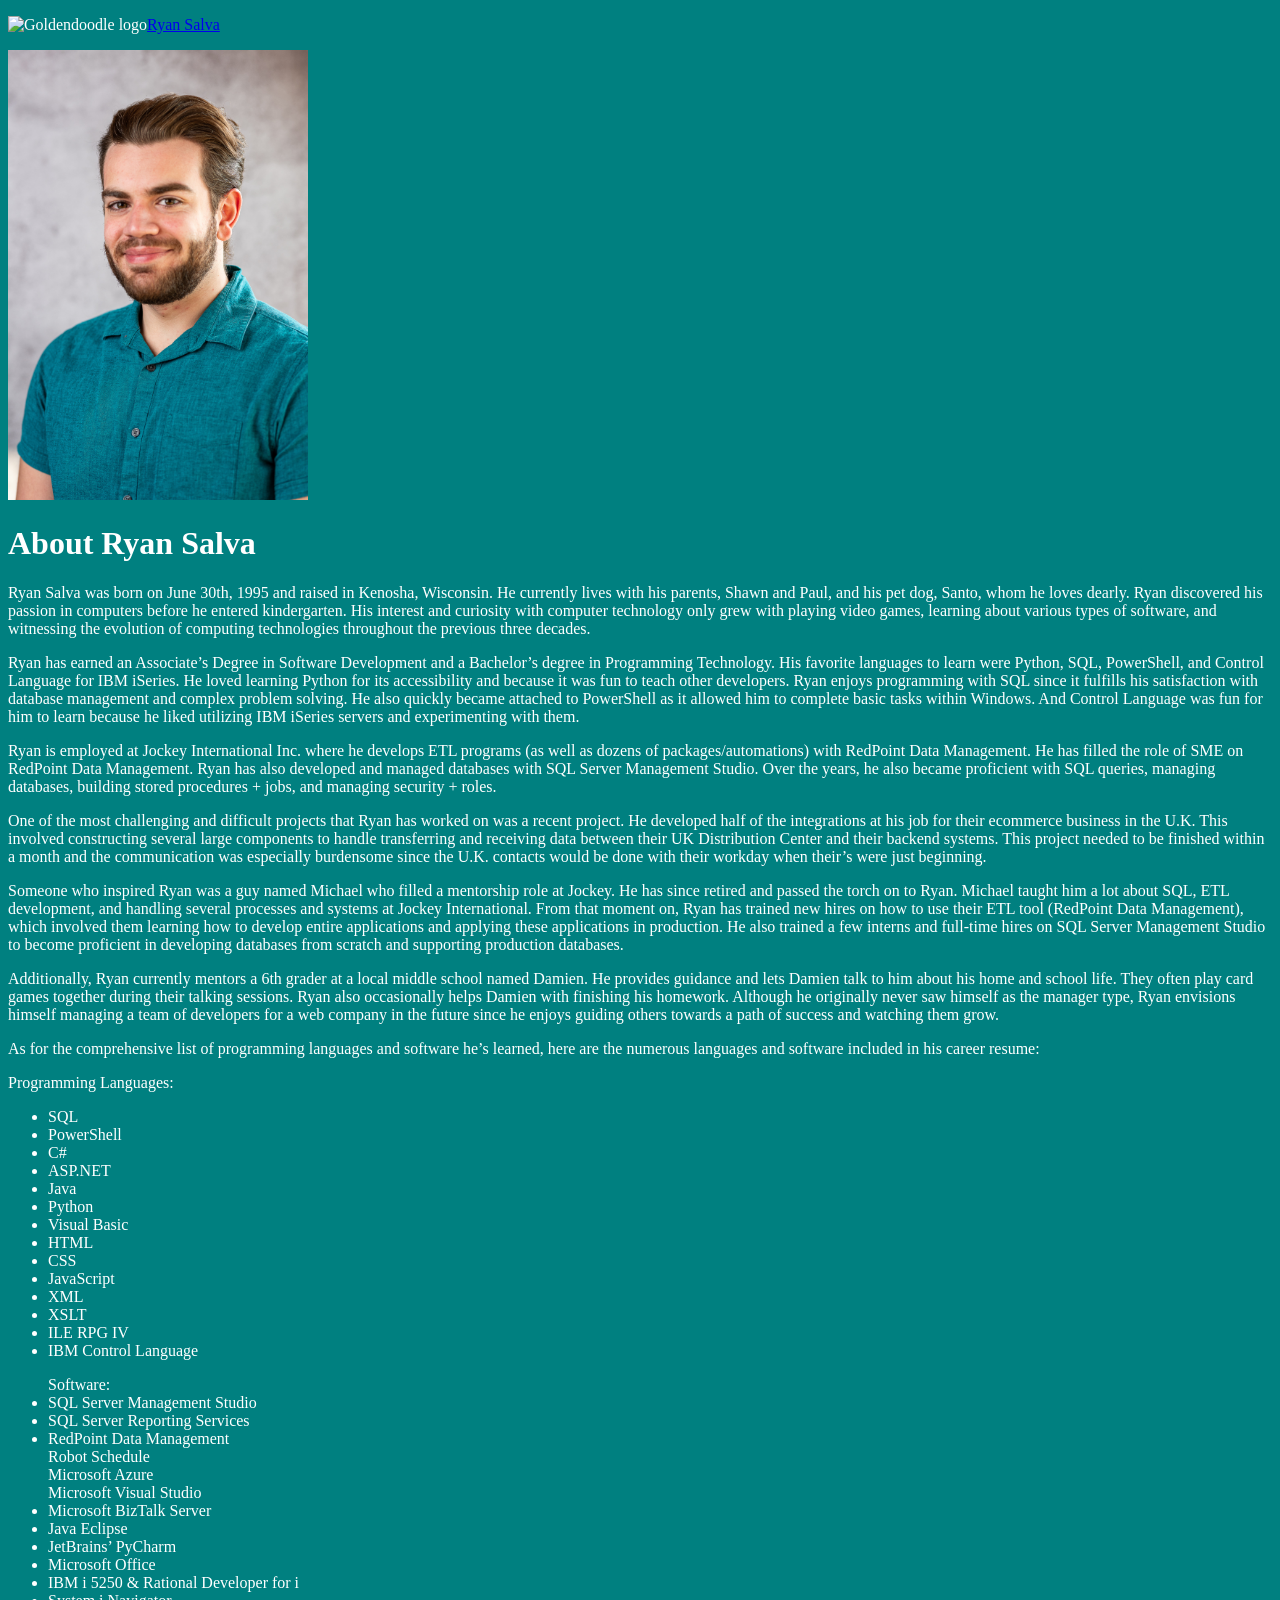
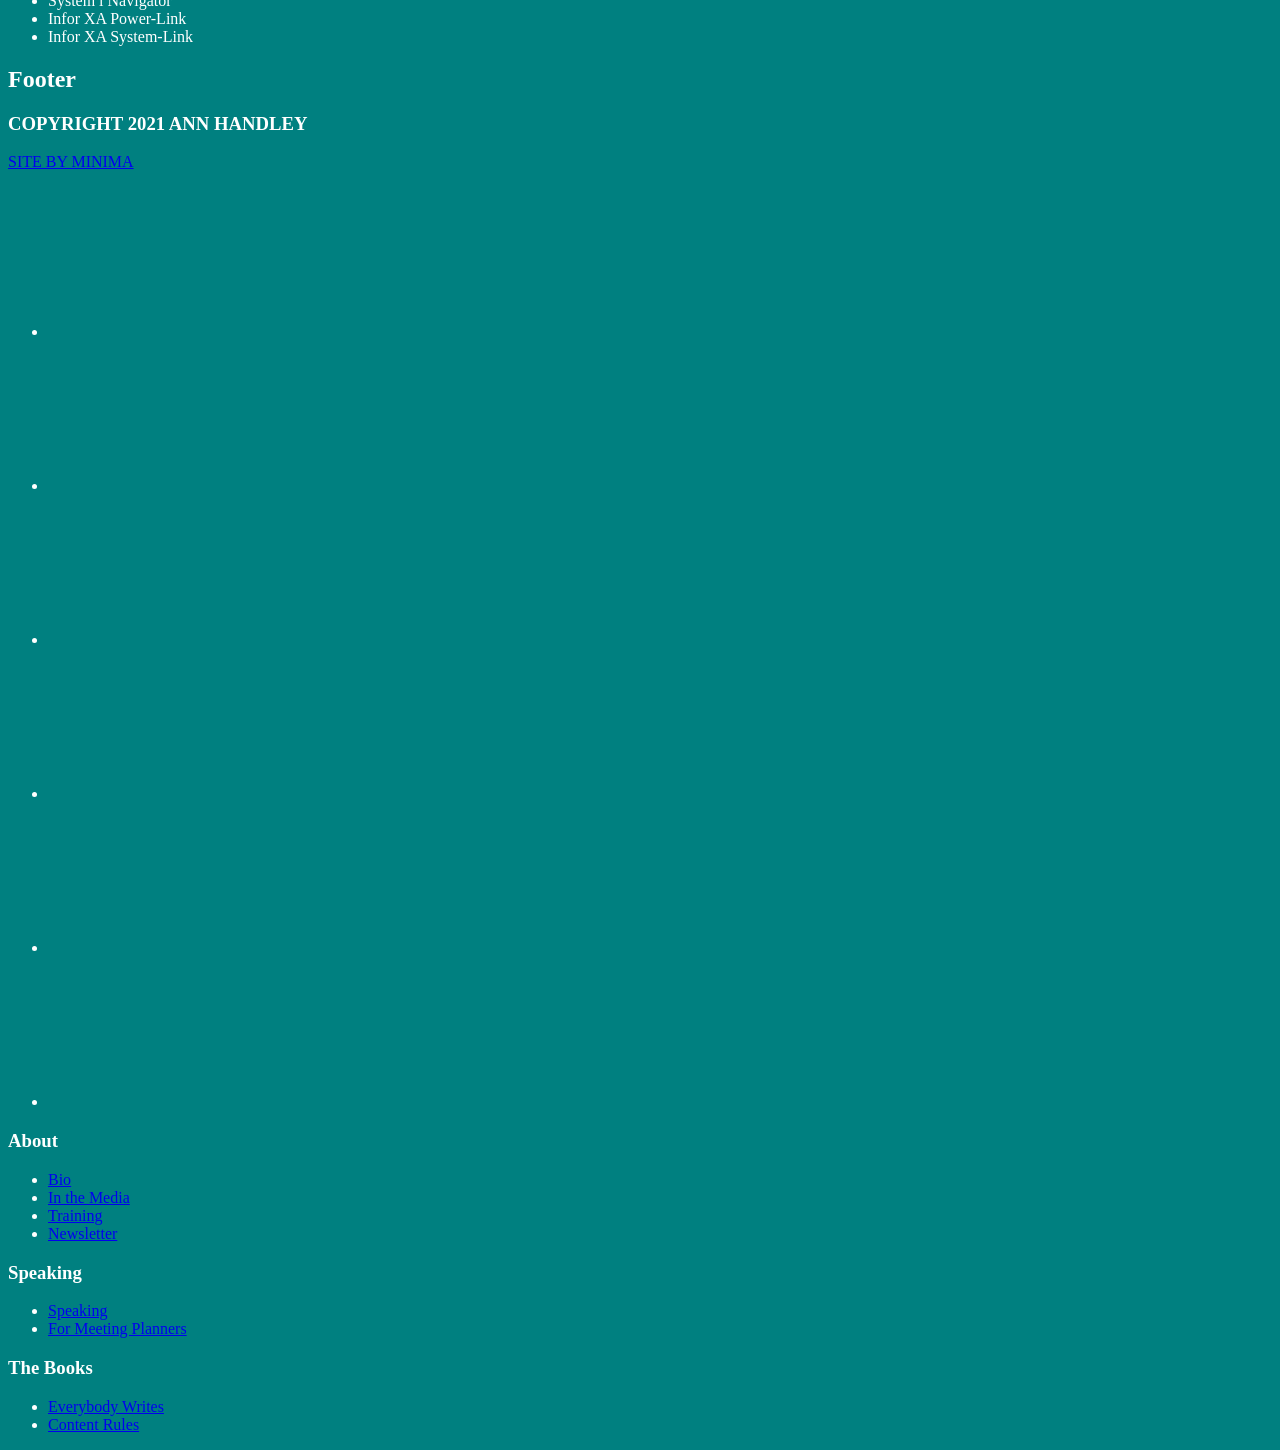
==== about.html @ c1dce785 "Update about.html" ====
<!DOCTYPE html>
<html lang="en">
<head>
<meta charset="UTF-8"/>
<title> About Page | Ryan Salva Bio Website |</title>
<link rel="stylesheet" type="text/css" href="css/style_guide.css">
    <link rel="icon" href="images/favicon.ico" />
</head>
<body>
<div class="biosite-container"><header class="biosite-header"><div class="wrap"><div class="title-area"><p class="biosite-title"><img src="images/favicon.png" alt="Goldendoodle logo"><a href="https://michaelchristman1999.github.io/bioSite/about.html">Ryan Salva</a><a href="https://michaelchristman1999.github.io/bioSite/landing.html"></a><a href="https://michaelchristman1999.github.io/bioSite/hobbies.html"></a></div></header>
<img src="images/Ryan_portrait.jpg" alt="Ryan_Salva_Self_Portait" width="300" height="450">
<h1>About Ryan Salva</h1>
<p>Ryan Salva was born on June 30th, 1995 and raised in Kenosha, Wisconsin. He currently lives with his parents, Shawn and Paul, and his pet dog, Santo, whom he loves dearly. Ryan discovered his passion in computers before he entered kindergarten. His interest and curiosity with computer technology only grew with playing video games, learning about various types of software, and witnessing the evolution of computing technologies throughout the previous three decades.</p> 
    <p>Ryan has earned an Associate’s Degree in Software Development and a Bachelor’s degree in Programming Technology. His favorite languages to learn were Python, SQL, PowerShell, and Control Language for IBM iSeries. He loved learning Python for its accessibility and because it was fun to teach other developers. Ryan enjoys programming with SQL since it fulfills his satisfaction with database management and complex problem solving. He also quickly became attached to PowerShell as it allowed him to complete basic tasks within Windows. And Control Language was fun for him to learn because he liked utilizing IBM iSeries servers and experimenting with them.</p>
    <p>Ryan is employed at Jockey International Inc. where he develops ETL programs (as well as dozens of packages/automations) with RedPoint Data Management. He has filled the role of SME on RedPoint Data Management. Ryan has also developed and managed databases with SQL Server Management Studio. Over the years, he also became proficient with SQL queries, managing databases, building stored procedures + jobs, and managing security + roles. </p>
    <p>One of the most challenging and difficult projects that Ryan has worked on was a recent project. He developed half of the integrations at his job for their ecommerce business in the U.K. This involved constructing several large components to handle transferring and receiving data between their UK Distribution Center and their backend systems. This project needed to be finished within a month and the communication was especially burdensome since the U.K. contacts would be done with their workday when their’s were just beginning.</p>
    <p>Someone who inspired Ryan was a guy named Michael who filled a mentorship role at Jockey. He has since retired and passed the torch on to Ryan. Michael taught him a lot about SQL, ETL development, and handling several processes and systems at Jockey International. From that moment on, Ryan has trained new hires on how to use their ETL tool (RedPoint Data Management), which involved them learning how to develop entire applications and applying these applications in production. He also trained a few interns and full-time hires on SQL Server Management Studio to become proficient in developing databases from scratch and supporting production databases. </p>
    <p>Additionally, Ryan currently mentors a 6th grader at a local middle school named Damien. He provides guidance and lets Damien talk to him about his home and school life. They often play card games together during their talking sessions. Ryan also occasionally helps Damien with finishing his homework. Although he originally never saw himself as the manager type, Ryan envisions himself managing a team of developers for a web company in the future since he enjoys guiding others towards a path of success and watching them grow. 
    </p>


<p>As for the comprehensive list of programming languages and software he’s learned, here are the numerous languages and software included in his career resume:</p>

<p>Programming Languages:
<ul><li>SQL</li>
<li>PowerShell</li>
<li>C#</li>
<li>ASP.NET</li>
<li>Java</li>
<li>Python</li>
<li>Visual Basic</li>
<li>HTML</li>
<li>CSS</li>
<li>JavaScript</li>
<li>XML</li>
<li>XSLT</li>
<li>ILE RPG IV</li>
<li>IBM Control Language</li>
</ul>
</p>
<p>
<ul>    
Software:
<li>SQL Server Management Studio</li>
<li>SQL Server Reporting Services</li>
<li>RedPoint Data Management</li>
Robot Schedule<br>
Microsoft Azure<br>
Microsoft Visual Studio<br>
<li>Microsoft BizTalk Server</li>
<li>Java Eclipse</li>
<li>JetBrains’ PyCharm</li>
<li>Microsoft Office</li>
<li>IBM i 5250 & Rational Developer for i</li>
<li>System i Navigator</li>
<li>Infor XA Power-Link</li>
<li>Infor XA System-Link</li>
</ul>
</p>
<footer class="site-footer"><p></p><div class="footer-widgets" id="genesis-footer-widgets"><h2 class="genesis-sidebar-title screen-reader-text">Footer</h2><div class="wrap"><div class="widget-area footer-widgets-1 footer-widget-area"><section id="text-3" class="widget widget_text"><div class="widget-wrap"><h3 class="widgettitle widget-title">COPYRIGHT 2021 ANN HANDLEY</h3>
    <div class="textwidget"><p><span class="credits"><a rel="nofollow noopener" href="https://minimadesigns.com/" target="_new">SITE BY MINIMA</a></span></p>
</div>
</div></section>
<section id="simple-social-icons-2" class="widget simple-social-icons"><div class="widget-wrap"><ul class="alignleft"><li class="ssi-facebook"><a href="https://www.facebook.com/ann.handley/" target="_blank" rel="noopener noreferrer"><svg role="img" class="social-facebook" aria-labelledby="social-facebook-2"><title id="social-facebook-2">Facebook</title><use xlink:href="https://annhandley.com/ah/wp-content/plugins/simple-social-icons/symbol-defs.svg#social-facebook"></use></svg></a></li><li class="ssi-instagram"><a href="https://www.instagram.com/annhandley/" target="_blank" rel="noopener noreferrer"><svg role="img" class="social-instagram" aria-labelledby="social-instagram-2"><title id="social-instagram-2">Instagram</title><use xlink:href="https://annhandley.com/ah/wp-content/plugins/simple-social-icons/symbol-defs.svg#social-instagram"></use></svg></a></li><li class="ssi-linkedin"><a href="http://www.linkedin.com/in/annhandley/" target="_blank" rel="noopener noreferrer"><svg role="img" class="social-linkedin" aria-labelledby="social-linkedin-2"><title id="social-linkedin-2">LinkedIn</title><use xlink:href="https://annhandley.com/ah/wp-content/plugins/simple-social-icons/symbol-defs.svg#social-linkedin"></use></svg></a></li><li class="ssi-pinterest"><a href="http://pinterest.com/annhandley/" target="_blank" rel="noopener noreferrer"><svg role="img" class="social-pinterest" aria-labelledby="social-pinterest-2"><title id="social-pinterest-2">Pinterest</title><use xlink:href="https://annhandley.com/ah/wp-content/plugins/simple-social-icons/symbol-defs.svg#social-pinterest"></use></svg></a></li><li class="ssi-rss"><a href="http://feeds2.feedburner.com/ANNARCHY/" target="_blank" rel="noopener noreferrer"><svg role="img" class="social-rss" aria-labelledby="social-rss-2"><title id="social-rss-2">RSS</title><use xlink:href="https://annhandley.com/ah/wp-content/plugins/simple-social-icons/symbol-defs.svg#social-rss"></use></svg></a></li><li class="ssi-twitter"><a href="https://twitter.com/annhandley/" target="_blank" rel="noopener noreferrer"><svg role="img" class="social-twitter" aria-labelledby="social-twitter-2"><title id="social-twitter-2">Twitter</title><use xlink:href="https://annhandley.com/ah/wp-content/plugins/simple-social-icons/symbol-defs.svg#social-twitter"></use></svg></a></li></ul></div></section>
</div><div class="widget-area footer-widgets-2 footer-widget-area"><section id="nav_menu-2" class="widget widget_nav_menu"><div class="widget-wrap"><h3 class="widgettitle widget-title">About</h3>
<div class="menu-about-container"><ul id="menu-about" class="menu"><li id="menu-item-2779" class="menu-item menu-item-type-post_type menu-item-object-page menu-item-2779"><a href="https://annhandley.com/about/">Bio</a></li>
<li id="menu-item-2778" class="menu-item menu-item-type-post_type menu-item-object-page menu-item-2778"><a href="https://annhandley.com/in-the-media/">In the Media</a></li>
<li id="menu-item-4699" class="menu-item menu-item-type-post_type menu-item-object-page menu-item-4699"><a href="https://annhandley.com/training/">Training</a></li>
<li id="menu-item-3766" class="menu-item menu-item-type-post_type menu-item-object-page menu-item-3766"><a href="https://annhandley.com/newsletter/">Newsletter</a></li>
</ul></div></div></section>
</div><div class="widget-area footer-widgets-3 footer-widget-area"><section id="nav_menu-3" class="widget widget_nav_menu"><div class="widget-wrap"><h3 class="widgettitle widget-title">Speaking</h3>
<div class="menu-speaking-container"><ul id="menu-speaking" class="menu"><li id="menu-item-2970" class="menu-item menu-item-type-post_type menu-item-object-page menu-item-2970"><a href="https://annhandley.com/speaking/">Speaking</a></li>
<li id="menu-item-2925" class="menu-item menu-item-type-post_type menu-item-object-page menu-item-2925"><a href="https://annhandley.com/meeting-planners/">For Meeting Planners</a></li>
</ul></div></div></section>
</div><div class="widget-area footer-widgets-4 footer-widget-area"><section id="nav_menu-4" class="widget widget_nav_menu"><div class="widget-wrap"><h3 class="widgettitle widget-title">The Books</h3>
<div class="menu-the-books-container"><ul id="menu-the-books" class="menu"><li id="menu-item-2782" class="menu-item menu-item-type-custom menu-item-object-custom menu-item-2782"><a target="_blank" rel="noopener" href="http://bit.ly/EverybodyWrites">Everybody Writes</a></li>
<li id="menu-item-2783" class="menu-item menu-item-type-custom menu-item-object-custom menu-item-2783"><a target="_blank" rel="noopener" href="https://www.amazon.com/gp/product/1118232607/ref=as_li_ss_tl?ie=UTF8&#038;camp=1789&#038;creative=390957&#038;creativeASIN=1118232607&#038;linkCode=as2&#038;tag=annarchy-20">Content Rules</a></li>
</ul></div></div></section>
</div></div></div></footer>
</body></html>
---- css/style_guide.css ----
html {
    font-family: Georgia, 'Times New Roman', Times, serif;
    background-color: teal;
    color: white;
}
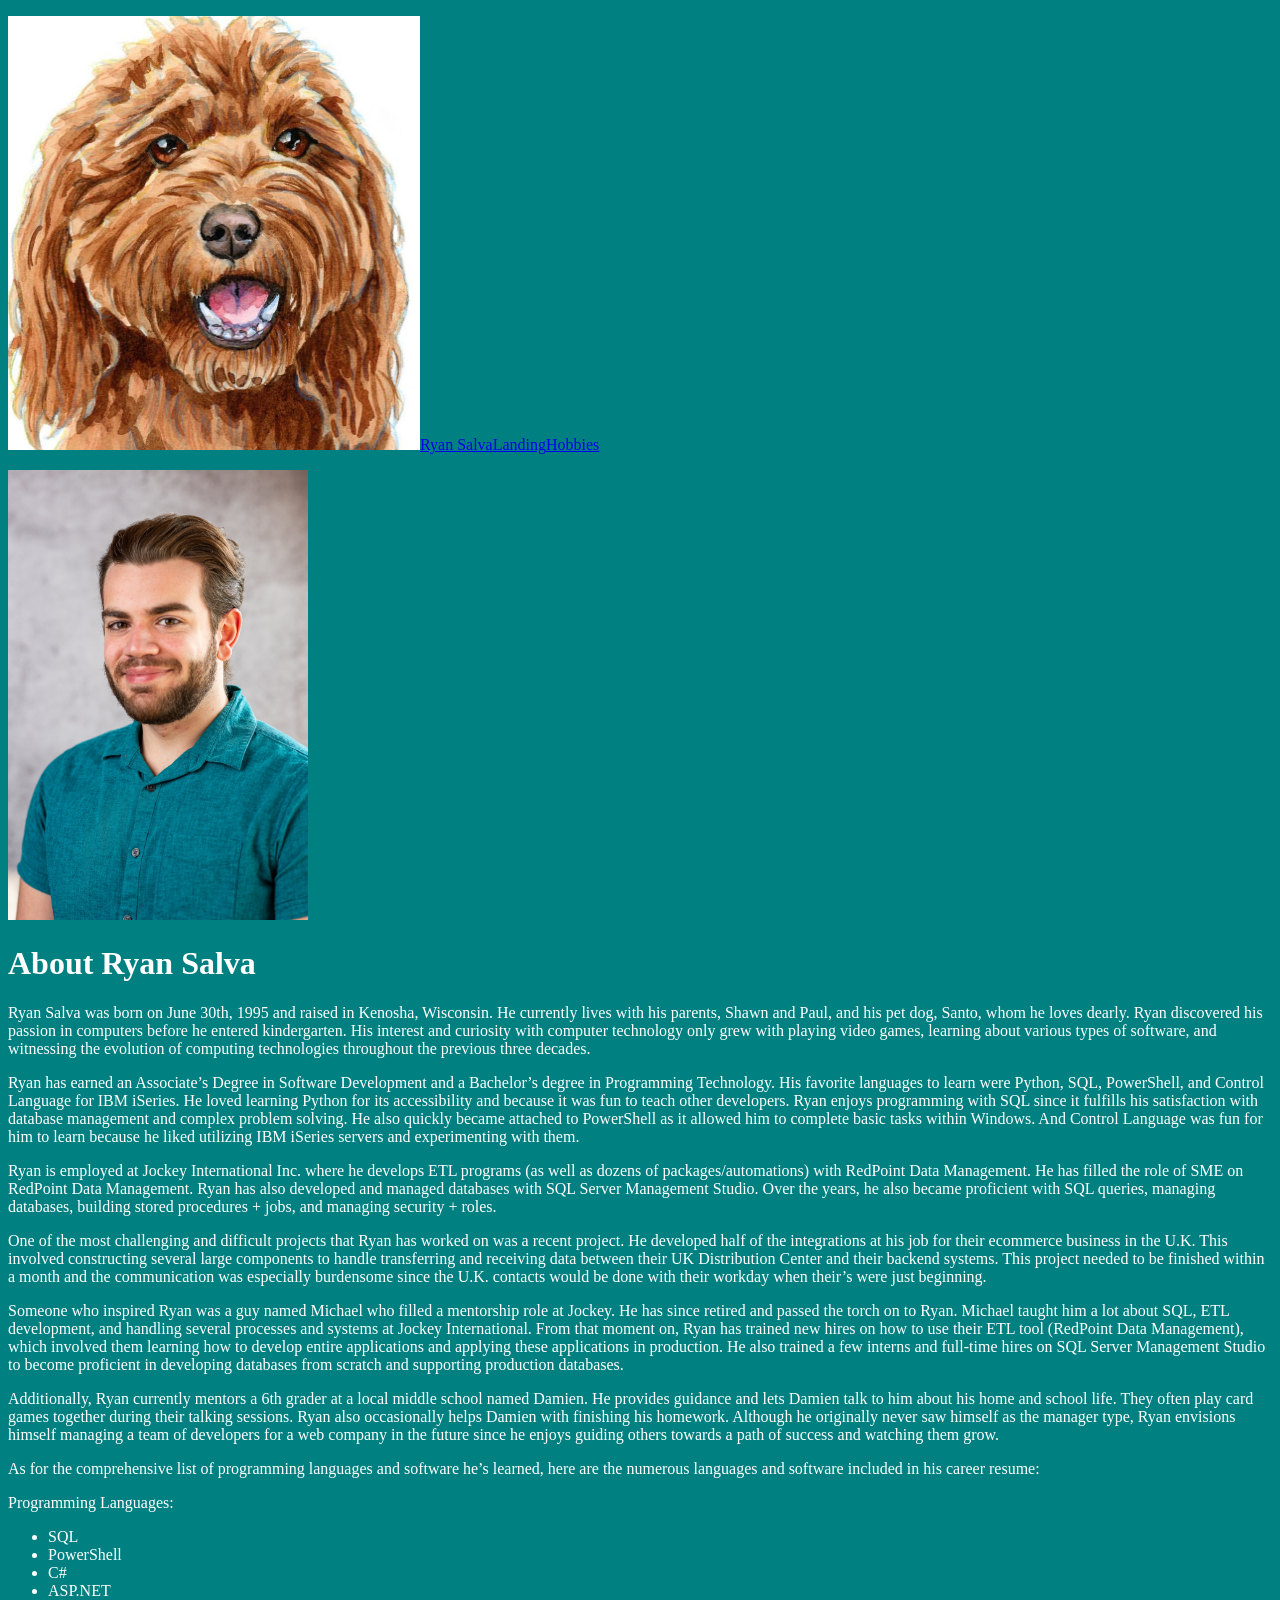
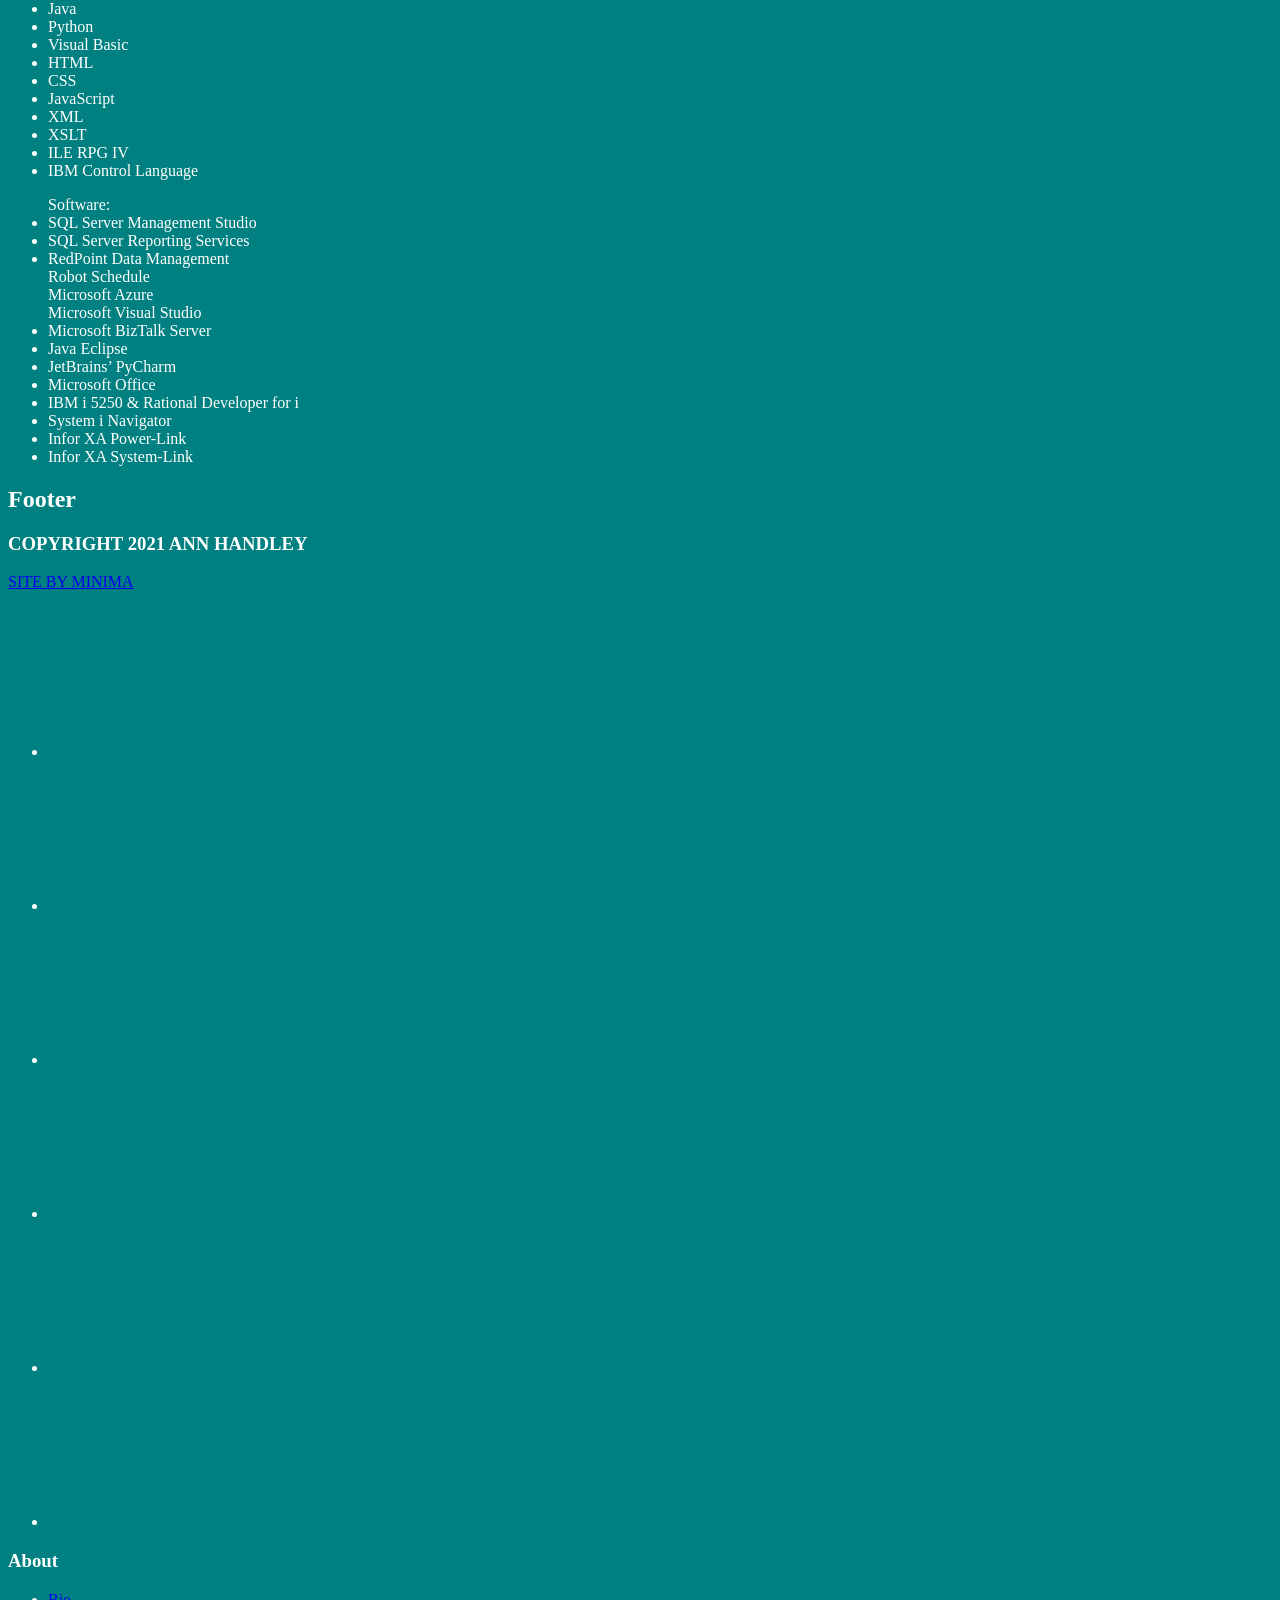
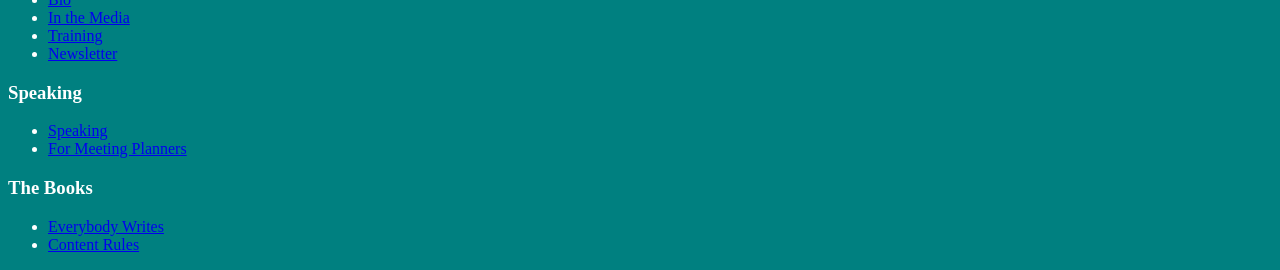
==== commit 274e15fb: "Update about.html" ====
--- a/about.html
+++ b/about.html
@@ -7,7 +7,7 @@
     <link rel="icon" href="images/favicon.ico" />
 </head>
 <body>
-<div class="biosite-container"><header class="biosite-header"><div class="wrap"><div class="title-area"><p class="biosite-title"><img src="images/favicon.png" alt="Goldendoodle logo"><a href="https://michaelchristman1999.github.io/bioSite/about.html">Ryan Salva</a><a href="https://michaelchristman1999.github.io/bioSite/landing.html"></a><a href="https://michaelchristman1999.github.io/bioSite/hobbies.html"></a></div></header>
+<div class="biosite-container"><header class="biosite-header"><div class="wrap"><div class="title-area"><p class="biosite-title"><img src="images/favicon.png" alt="Goldendoodle logo" width="412" height="434"><a href="https://michaelchristman1999.github.io/bioSite/about.html">Ryan Salva</a><a href="https://michaelchristman1999.github.io/bioSite/landing.html">Landing</a><a href="https://michaelchristman1999.github.io/bioSite/hobbies.html">Hobbies</a></div></header>
 <img src="images/Ryan_portrait.jpg" alt="Ryan_Salva_Self_Portait" width="300" height="450">
 <h1>About Ryan Salva</h1>
 <p>Ryan Salva was born on June 30th, 1995 and raised in Kenosha, Wisconsin. He currently lives with his parents, Shawn and Paul, and his pet dog, Santo, whom he loves dearly. Ryan discovered his passion in computers before he entered kindergarten. His interest and curiosity with computer technology only grew with playing video games, learning about various types of software, and witnessing the evolution of computing technologies throughout the previous three decades.</p> 
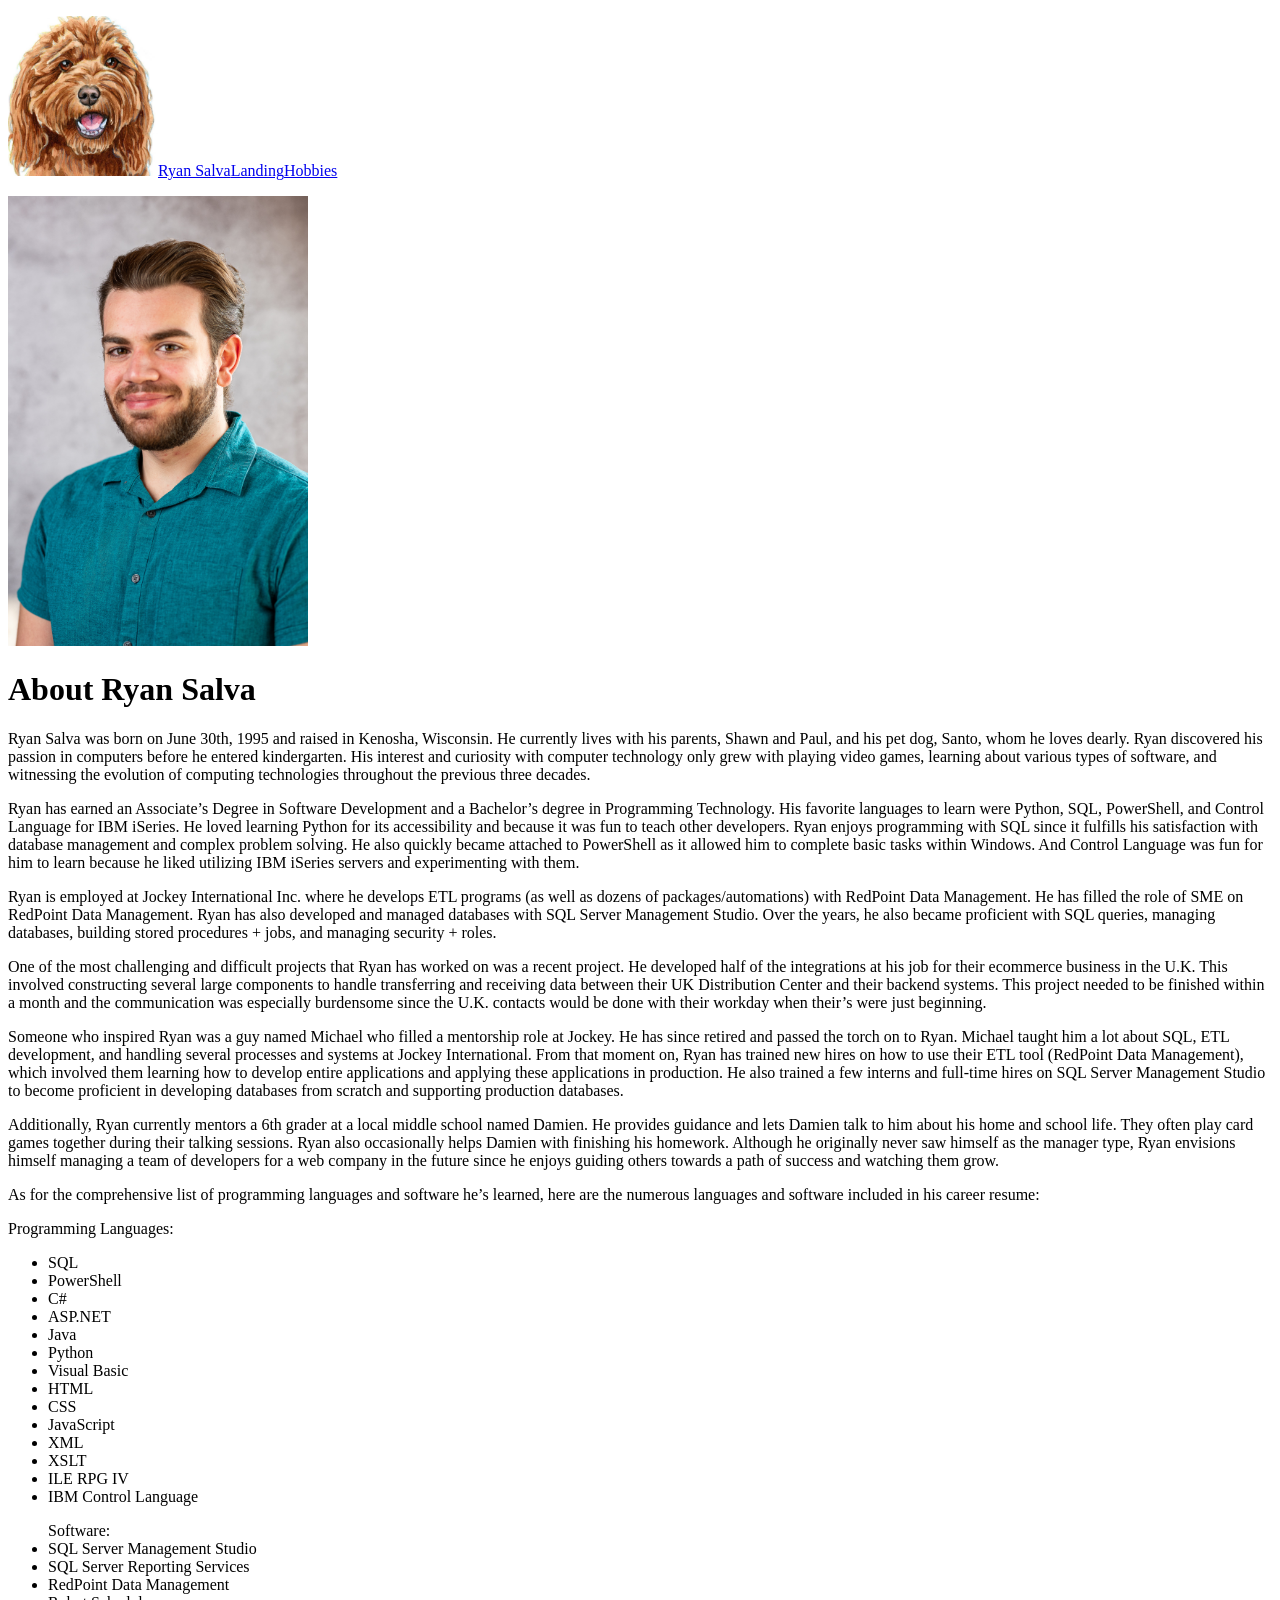
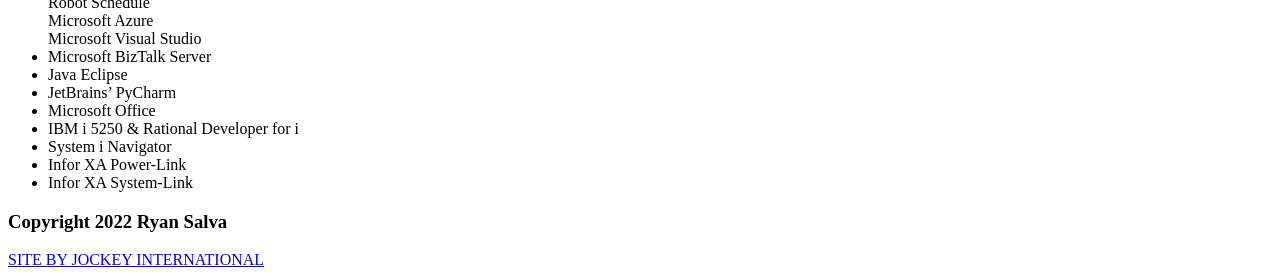
==== commit 113f2ac6: "Update about.html" ====
--- a/about.html
+++ b/about.html
@@ -3,11 +3,11 @@
 <head>
 <meta charset="UTF-8"/>
 <title> About Page | Ryan Salva Bio Website |</title>
-<link rel="stylesheet" type="text/css" href="css/style_guide.css">
+<link rel="stylesheet" type="text/css" href="styles/style_guide.css">
     <link rel="icon" href="images/favicon.ico" />
 </head>
 <body>
-<div class="biosite-container"><header class="biosite-header"><div class="wrap"><div class="title-area"><p class="biosite-title"><img src="images/favicon.png" alt="Goldendoodle logo" width="412" height="434"><a href="https://michaelchristman1999.github.io/bioSite/about.html">Ryan Salva</a><a href="https://michaelchristman1999.github.io/bioSite/landing.html">Landing</a><a href="https://michaelchristman1999.github.io/bioSite/hobbies.html">Hobbies</a></div></header>
+<div class="biosite-container"><header class="biosite-header"><div class="wrap"><div class="title-area"><p class="biosite-title"><img src="images/favicon.png" alt="Goldendoodle logo" width="150" height="160"><a href="https://michaelchristman1999.github.io/bioSite/about.html">Ryan Salva</a><a href="https://michaelchristman1999.github.io/bioSite/landing.html">Landing</a><a href="https://michaelchristman1999.github.io/bioSite/hobbies.html">Hobbies</a></div></header>
 <img src="images/Ryan_portrait.jpg" alt="Ryan_Salva_Self_Portait" width="300" height="450">
 <h1>About Ryan Salva</h1>
 <p>Ryan Salva was born on June 30th, 1995 and raised in Kenosha, Wisconsin. He currently lives with his parents, Shawn and Paul, and his pet dog, Santo, whom he loves dearly. Ryan discovered his passion in computers before he entered kindergarten. His interest and curiosity with computer technology only grew with playing video games, learning about various types of software, and witnessing the evolution of computing technologies throughout the previous three decades.</p> 
@@ -57,24 +57,6 @@
 <li>Infor XA System-Link</li>
 </ul>
 </p>
-<footer class="site-footer"><p></p><div class="footer-widgets" id="genesis-footer-widgets"><h2 class="genesis-sidebar-title screen-reader-text">Footer</h2><div class="wrap"><div class="widget-area footer-widgets-1 footer-widget-area"><section id="text-3" class="widget widget_text"><div class="widget-wrap"><h3 class="widgettitle widget-title">COPYRIGHT 2021 ANN HANDLEY</h3>
-    <div class="textwidget"><p><span class="credits"><a rel="nofollow noopener" href="https://minimadesigns.com/" target="_new">SITE BY MINIMA</a></span></p>
-</div>
-</div></section>
-<section id="simple-social-icons-2" class="widget simple-social-icons"><div class="widget-wrap"><ul class="alignleft"><li class="ssi-facebook"><a href="https://www.facebook.com/ann.handley/" target="_blank" rel="noopener noreferrer"><svg role="img" class="social-facebook" aria-labelledby="social-facebook-2"><title id="social-facebook-2">Facebook</title><use xlink:href="https://annhandley.com/ah/wp-content/plugins/simple-social-icons/symbol-defs.svg#social-facebook"></use></svg></a></li><li class="ssi-instagram"><a href="https://www.instagram.com/annhandley/" target="_blank" rel="noopener noreferrer"><svg role="img" class="social-instagram" aria-labelledby="social-instagram-2"><title id="social-instagram-2">Instagram</title><use xlink:href="https://annhandley.com/ah/wp-content/plugins/simple-social-icons/symbol-defs.svg#social-instagram"></use></svg></a></li><li class="ssi-linkedin"><a href="http://www.linkedin.com/in/annhandley/" target="_blank" rel="noopener noreferrer"><svg role="img" class="social-linkedin" aria-labelledby="social-linkedin-2"><title id="social-linkedin-2">LinkedIn</title><use xlink:href="https://annhandley.com/ah/wp-content/plugins/simple-social-icons/symbol-defs.svg#social-linkedin"></use></svg></a></li><li class="ssi-pinterest"><a href="http://pinterest.com/annhandley/" target="_blank" rel="noopener noreferrer"><svg role="img" class="social-pinterest" aria-labelledby="social-pinterest-2"><title id="social-pinterest-2">Pinterest</title><use xlink:href="https://annhandley.com/ah/wp-content/plugins/simple-social-icons/symbol-defs.svg#social-pinterest"></use></svg></a></li><li class="ssi-rss"><a href="http://feeds2.feedburner.com/ANNARCHY/" target="_blank" rel="noopener noreferrer"><svg role="img" class="social-rss" aria-labelledby="social-rss-2"><title id="social-rss-2">RSS</title><use xlink:href="https://annhandley.com/ah/wp-content/plugins/simple-social-icons/symbol-defs.svg#social-rss"></use></svg></a></li><li class="ssi-twitter"><a href="https://twitter.com/annhandley/" target="_blank" rel="noopener noreferrer"><svg role="img" class="social-twitter" aria-labelledby="social-twitter-2"><title id="social-twitter-2">Twitter</title><use xlink:href="https://annhandley.com/ah/wp-content/plugins/simple-social-icons/symbol-defs.svg#social-twitter"></use></svg></a></li></ul></div></section>
-</div><div class="widget-area footer-widgets-2 footer-widget-area"><section id="nav_menu-2" class="widget widget_nav_menu"><div class="widget-wrap"><h3 class="widgettitle widget-title">About</h3>
-<div class="menu-about-container"><ul id="menu-about" class="menu"><li id="menu-item-2779" class="menu-item menu-item-type-post_type menu-item-object-page menu-item-2779"><a href="https://annhandley.com/about/">Bio</a></li>
-<li id="menu-item-2778" class="menu-item menu-item-type-post_type menu-item-object-page menu-item-2778"><a href="https://annhandley.com/in-the-media/">In the Media</a></li>
-<li id="menu-item-4699" class="menu-item menu-item-type-post_type menu-item-object-page menu-item-4699"><a href="https://annhandley.com/training/">Training</a></li>
-<li id="menu-item-3766" class="menu-item menu-item-type-post_type menu-item-object-page menu-item-3766"><a href="https://annhandley.com/newsletter/">Newsletter</a></li>
-</ul></div></div></section>
-</div><div class="widget-area footer-widgets-3 footer-widget-area"><section id="nav_menu-3" class="widget widget_nav_menu"><div class="widget-wrap"><h3 class="widgettitle widget-title">Speaking</h3>
-<div class="menu-speaking-container"><ul id="menu-speaking" class="menu"><li id="menu-item-2970" class="menu-item menu-item-type-post_type menu-item-object-page menu-item-2970"><a href="https://annhandley.com/speaking/">Speaking</a></li>
-<li id="menu-item-2925" class="menu-item menu-item-type-post_type menu-item-object-page menu-item-2925"><a href="https://annhandley.com/meeting-planners/">For Meeting Planners</a></li>
-</ul></div></div></section>
-</div><div class="widget-area footer-widgets-4 footer-widget-area"><section id="nav_menu-4" class="widget widget_nav_menu"><div class="widget-wrap"><h3 class="widgettitle widget-title">The Books</h3>
-<div class="menu-the-books-container"><ul id="menu-the-books" class="menu"><li id="menu-item-2782" class="menu-item menu-item-type-custom menu-item-object-custom menu-item-2782"><a target="_blank" rel="noopener" href="http://bit.ly/EverybodyWrites">Everybody Writes</a></li>
-<li id="menu-item-2783" class="menu-item menu-item-type-custom menu-item-object-custom menu-item-2783"><a target="_blank" rel="noopener" href="https://www.amazon.com/gp/product/1118232607/ref=as_li_ss_tl?ie=UTF8&#038;camp=1789&#038;creative=390957&#038;creativeASIN=1118232607&#038;linkCode=as2&#038;tag=annarchy-20">Content Rules</a></li>
-</ul></div></div></section>
-</div></div></div></footer>
+<div class="biosite-container"><footer class="site-footer"><h3>Copyright 2022 Ryan Salva</h3><a rel="nofollow noopener" href="https://www.jockey.com/ourcompany" target="_new">SITE BY JOCKEY INTERNATIONAL</a></footer></div>
 </body></html>
+</body></html>
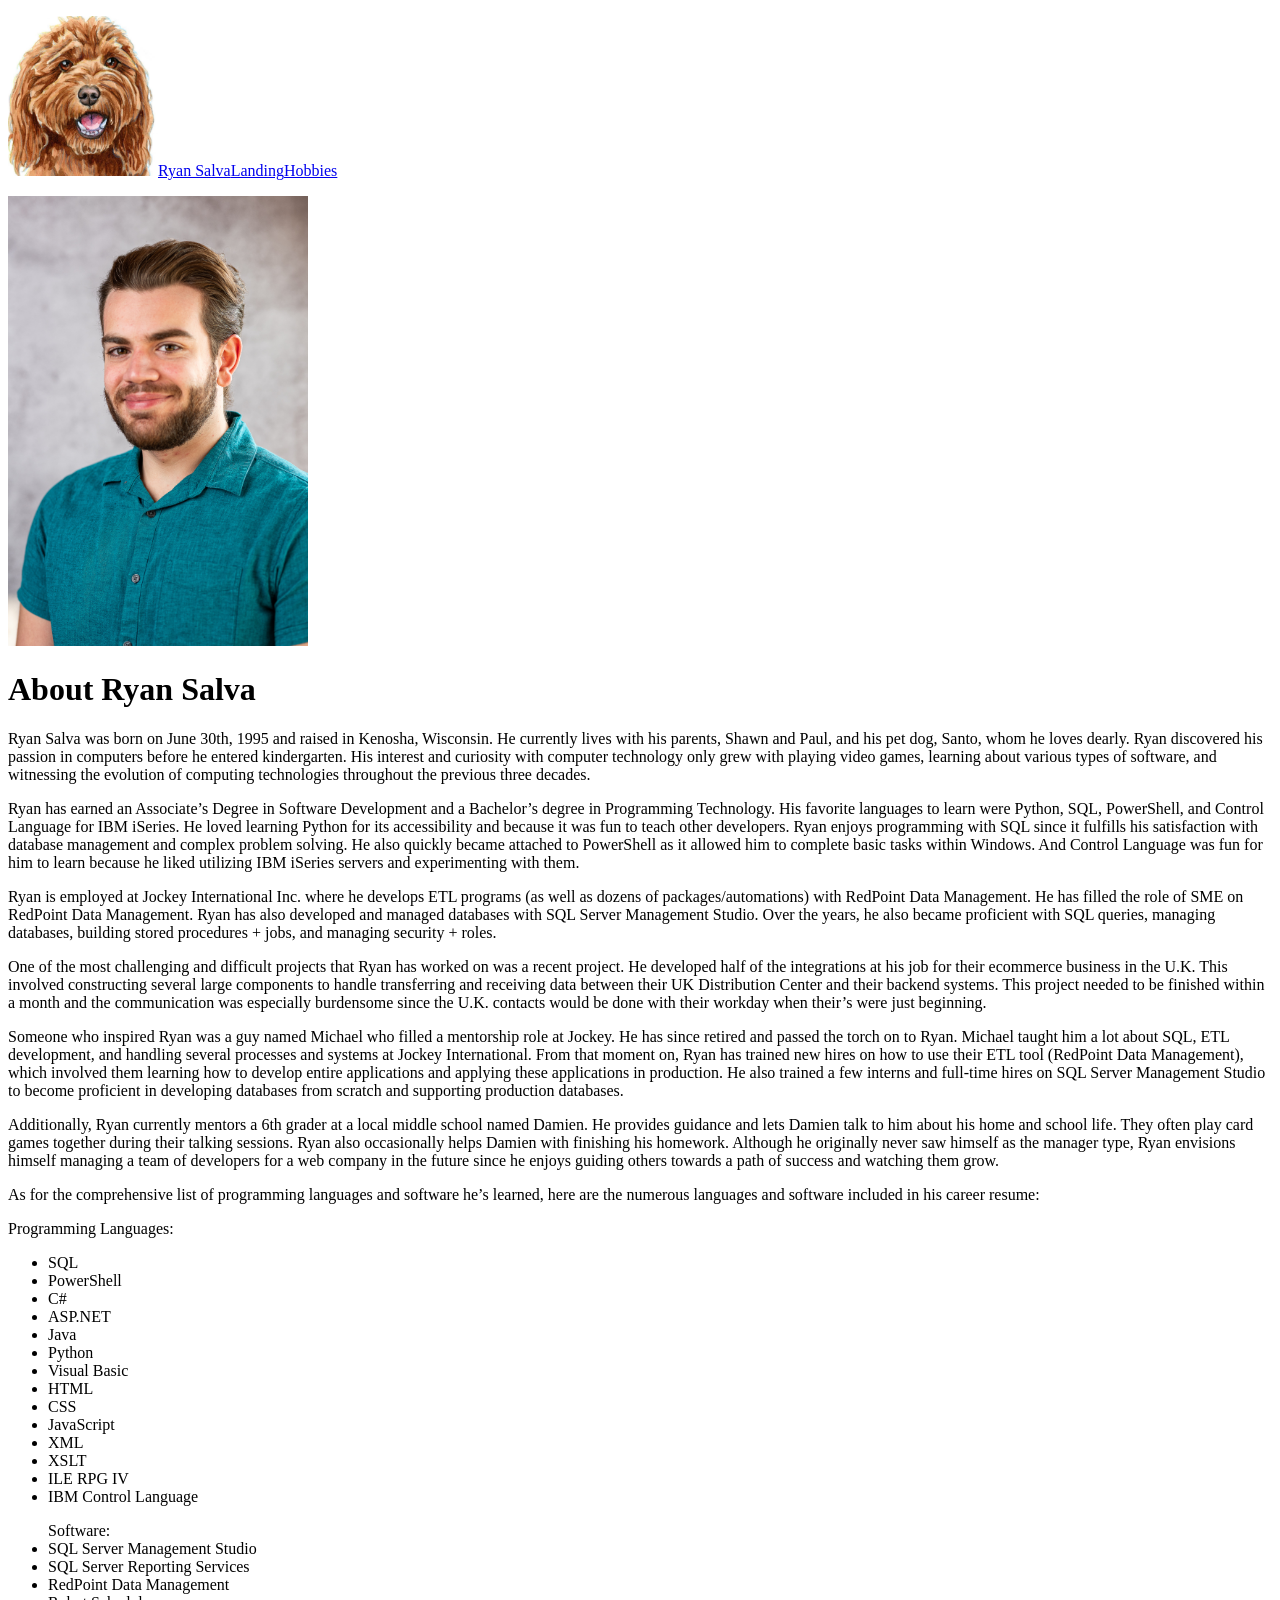
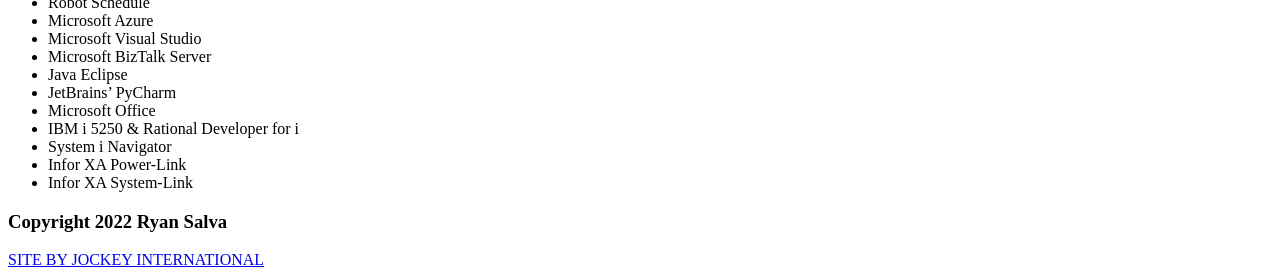
==== commit ca3978a3: "Update about.html" ====
--- a/about.html
+++ b/about.html
@@ -4,7 +4,7 @@
 <meta charset="UTF-8"/>
 <title> About Page | Ryan Salva Bio Website |</title>
 <link rel="stylesheet" type="text/css" href="styles/style_guide.css">
-    <link rel="icon" href="images/favicon.ico" />
+   <link rel="icon" href="images/favicon.ico" />
 </head>
 <body>
 <div class="biosite-container"><header class="biosite-header"><div class="wrap"><div class="title-area"><p class="biosite-title"><img src="images/favicon.png" alt="Goldendoodle logo" width="150" height="160"><a href="https://michaelchristman1999.github.io/bioSite/about.html">Ryan Salva</a><a href="https://michaelchristman1999.github.io/bioSite/landing.html">Landing</a><a href="https://michaelchristman1999.github.io/bioSite/hobbies.html">Hobbies</a></div></header>
@@ -44,9 +44,9 @@
 <li>SQL Server Management Studio</li>
 <li>SQL Server Reporting Services</li>
 <li>RedPoint Data Management</li>
-Robot Schedule<br>
-Microsoft Azure<br>
-Microsoft Visual Studio<br>
+<li>Robot Schedule</li>
+<li>Microsoft Azure</li>
+<li>Microsoft Visual Studio</li>
 <li>Microsoft BizTalk Server</li>
 <li>Java Eclipse</li>
 <li>JetBrains’ PyCharm</li>
@@ -59,4 +59,3 @@
 </p>
 <div class="biosite-container"><footer class="site-footer"><h3>Copyright 2022 Ryan Salva</h3><a rel="nofollow noopener" href="https://www.jockey.com/ourcompany" target="_new">SITE BY JOCKEY INTERNATIONAL</a></footer></div>
 </body></html>
-</body></html>
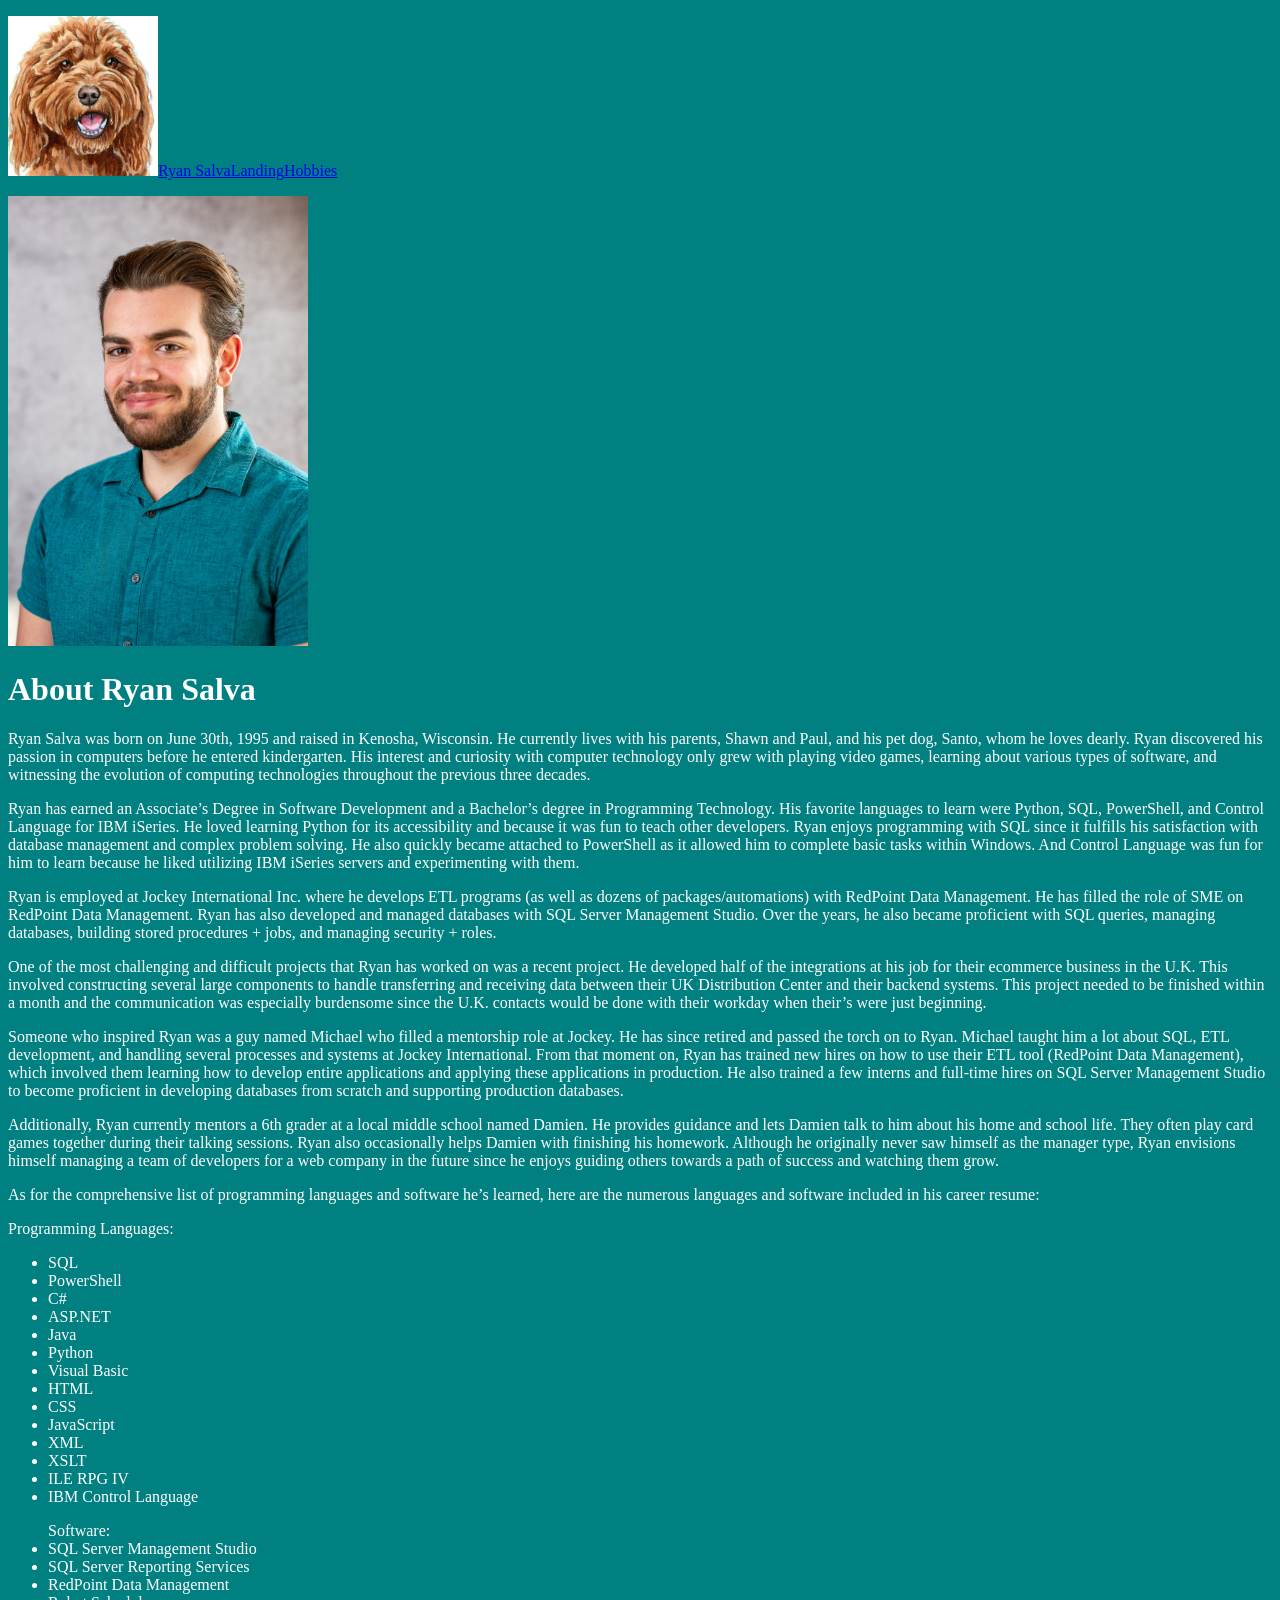
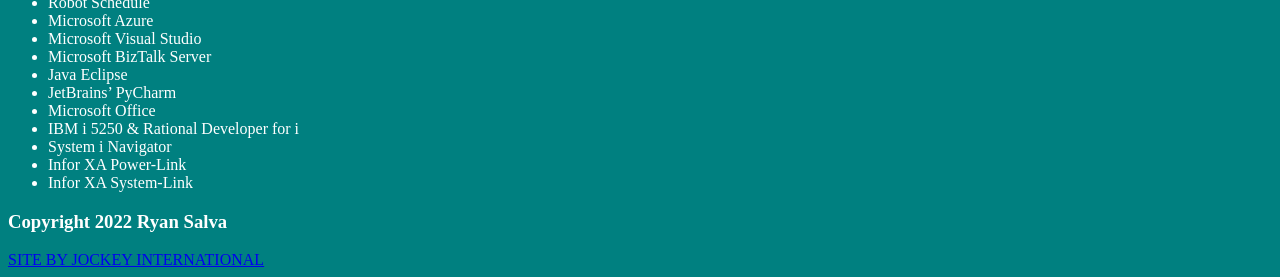
==== commit a070d225: "Update about.html" ====
--- a/about.html
+++ b/about.html
@@ -3,7 +3,7 @@
 <head>
 <meta charset="UTF-8"/>
 <title> About Page | Ryan Salva Bio Website |</title>
-<link rel="stylesheet" type="text/css" href="styles/style_guide.css">
+<link rel="stylesheet" type="text/css" href="css/style_guide.css">
    <link rel="icon" href="images/favicon.ico" />
 </head>
 <body>
@@ -38,6 +38,7 @@
 <li>IBM Control Language</li>
 </ul>
 </p>
+   
 <p>
 <ul>    
 Software:
--- a/css/style_guide.css
+++ b/css/style_guide.css
@@ -0,0 +1,5 @@
+html {
+    font-family: Georgia, 'Times New Roman', Times, serif;
+    background-color: teal;
+    color: white;
+}
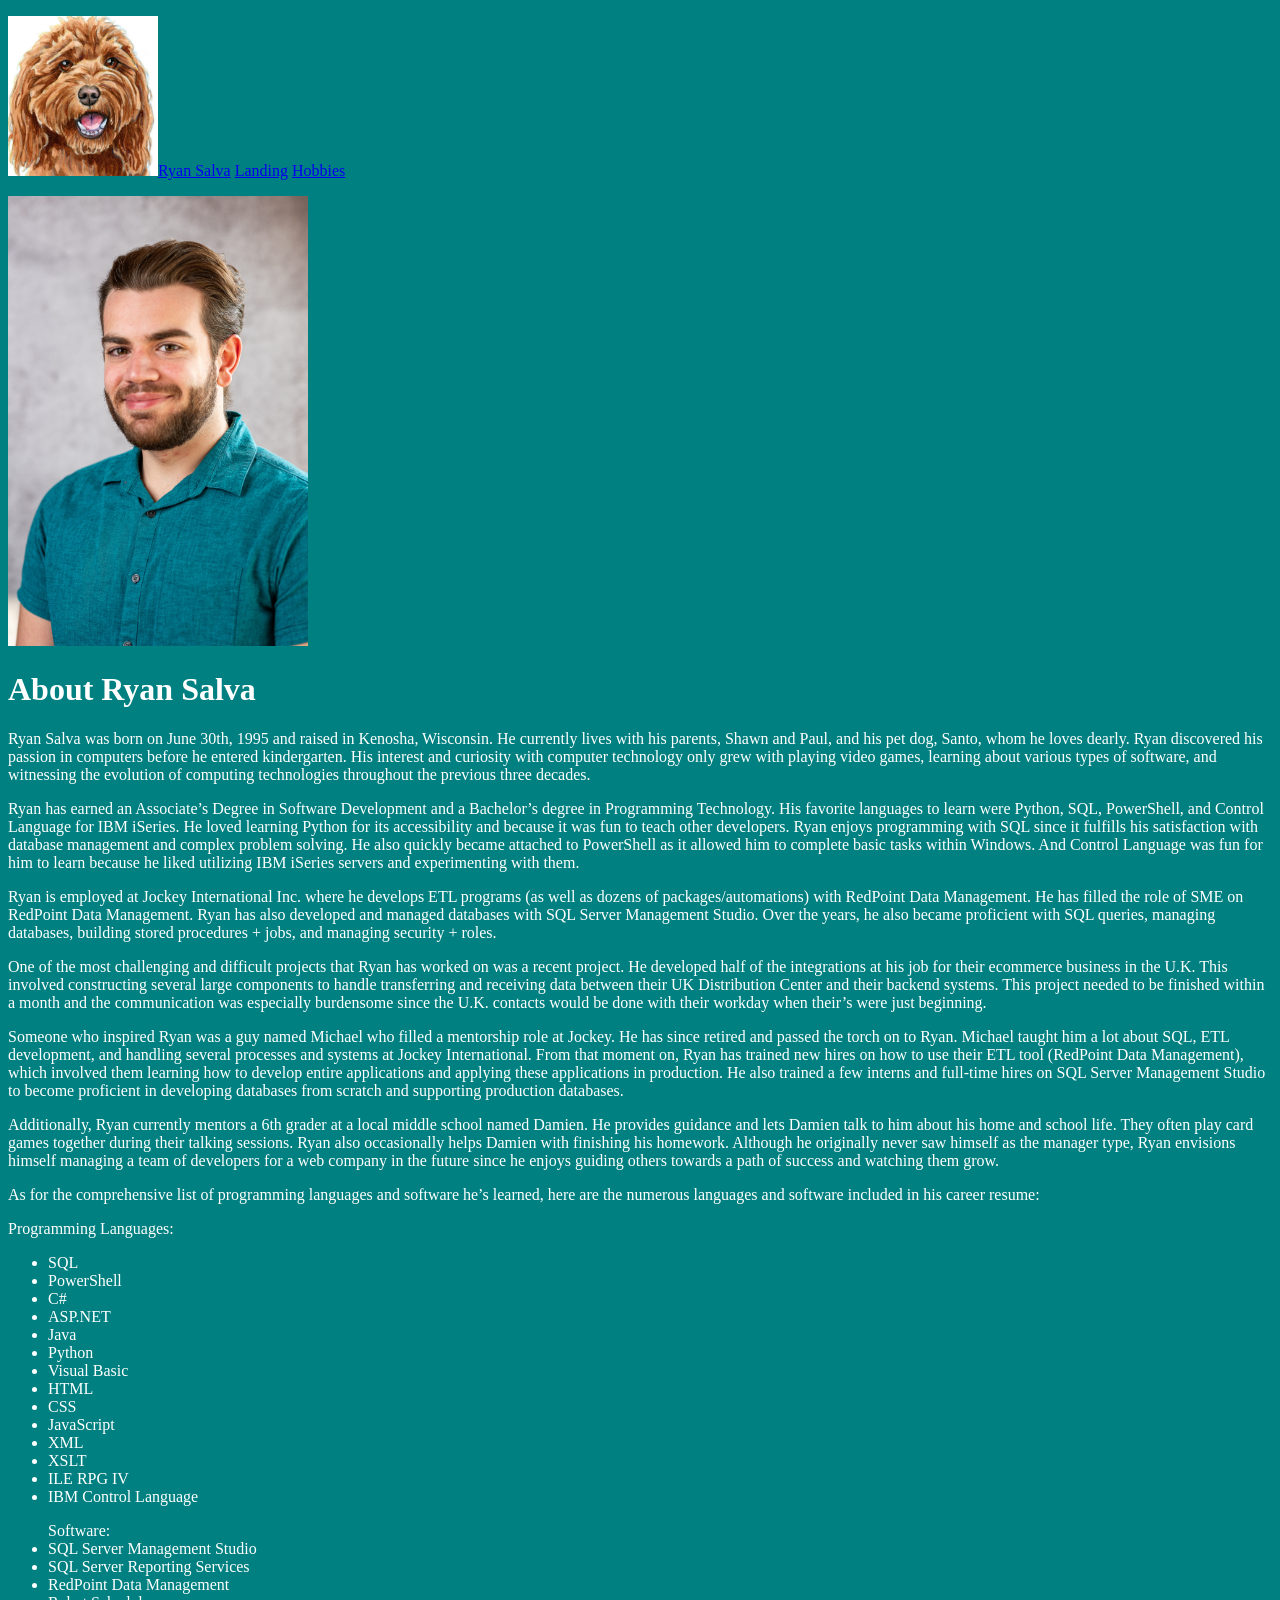
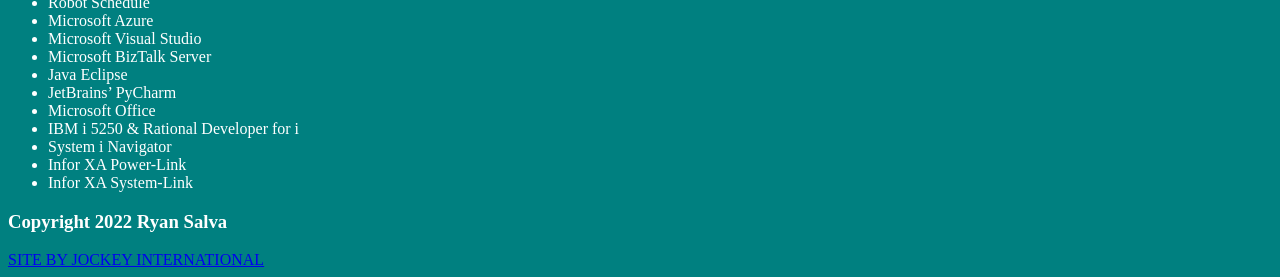
==== commit b015b024: "Update about.html" ====
--- a/about.html
+++ b/about.html
@@ -7,7 +7,7 @@
    <link rel="icon" href="images/favicon.ico" />
 </head>
 <body>
-<div class="biosite-container"><header class="biosite-header"><div class="wrap"><div class="title-area"><p class="biosite-title"><img src="images/favicon.png" alt="Goldendoodle logo" width="150" height="160"><a href="https://michaelchristman1999.github.io/bioSite/about.html">Ryan Salva</a><a href="https://michaelchristman1999.github.io/bioSite/landing.html">Landing</a><a href="https://michaelchristman1999.github.io/bioSite/hobbies.html">Hobbies</a></div></header>
+<div class="biosite-container"><header class="biosite-header"><div class="wrap"><div class="title-area"><p class="biosite-title"><img src="images/favicon.png" alt="Goldendoodle logo" width="150" height="160"><a href="https://michaelchristman1999.github.io/bioSite/about.html">Ryan Salva</a>&nbsp;<a href="https://michaelchristman1999.github.io/bioSite/landing.html">Landing</a>&nbsp;<a href="https://michaelchristman1999.github.io/bioSite/hobbies.html">Hobbies</a></div></header>
 <img src="images/Ryan_portrait.jpg" alt="Ryan_Salva_Self_Portait" width="300" height="450">
 <h1>About Ryan Salva</h1>
 <p>Ryan Salva was born on June 30th, 1995 and raised in Kenosha, Wisconsin. He currently lives with his parents, Shawn and Paul, and his pet dog, Santo, whom he loves dearly. Ryan discovered his passion in computers before he entered kindergarten. His interest and curiosity with computer technology only grew with playing video games, learning about various types of software, and witnessing the evolution of computing technologies throughout the previous three decades.</p> 
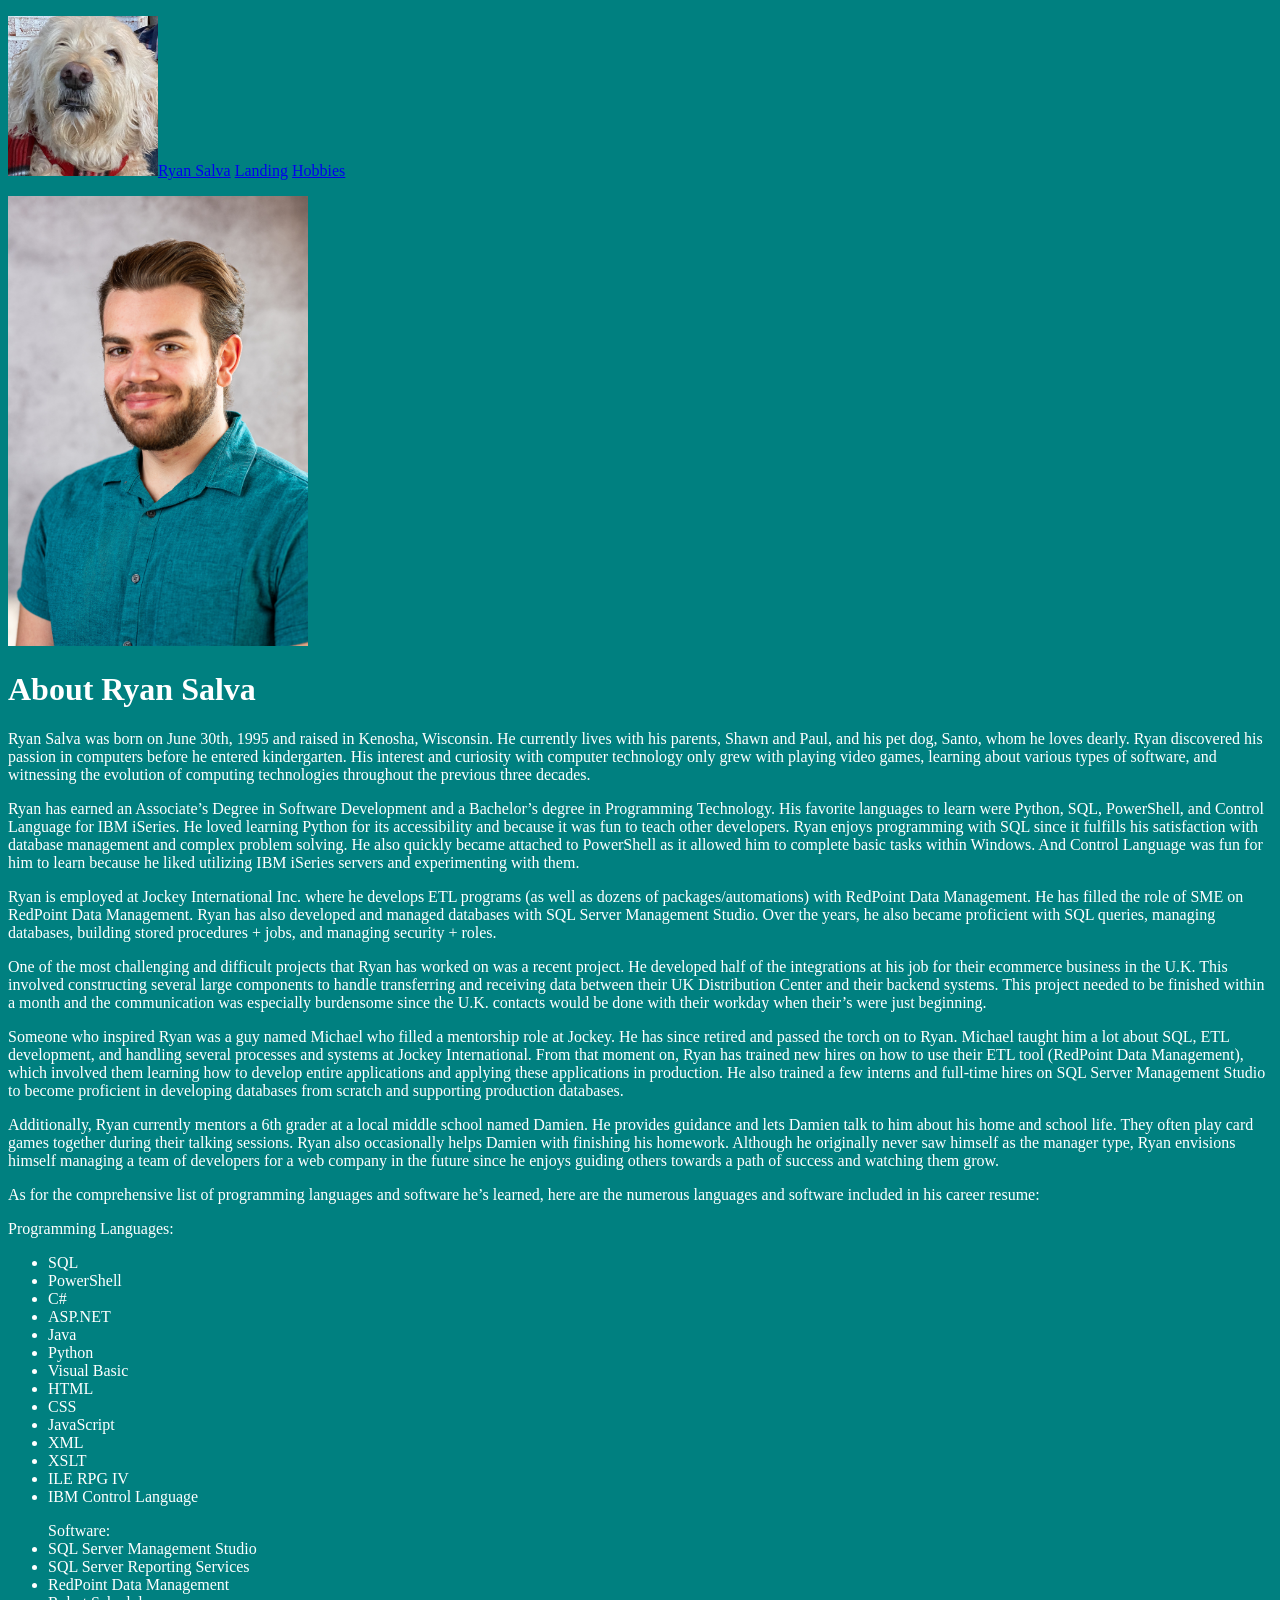
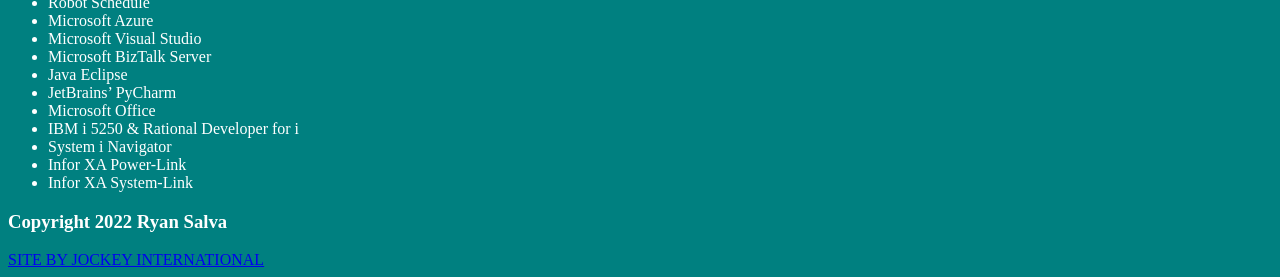
==== commit 7366ec89: "Update about.html" ====
--- a/about.html
+++ b/about.html
@@ -7,9 +7,10 @@
    <link rel="icon" href="images/favicon.ico" />
 </head>
 <body>
-<div class="biosite-container"><header class="biosite-header"><div class="wrap"><div class="title-area"><p class="biosite-title"><img src="images/favicon.png" alt="Goldendoodle logo" width="150" height="160"><a href="https://michaelchristman1999.github.io/bioSite/about.html">Ryan Salva</a>&nbsp;<a href="https://michaelchristman1999.github.io/bioSite/landing.html">Landing</a>&nbsp;<a href="https://michaelchristman1999.github.io/bioSite/hobbies.html">Hobbies</a></div></header>
-<img src="images/Ryan_portrait.jpg" alt="Ryan_Salva_Self_Portait" width="300" height="450">
-<h1>About Ryan Salva</h1>
+<div class="biosite-container"><header class="biosite-header"><div class="wrap"><div class="title-area"><p class="biosite-title"><img src="images/Santo_Logo.jpg" alt="Santo logo" width="150" height="160"><a class="subject-name" href="https://michaelchristman1999.github.io/bioSite/about.html">Ryan Salva</a>&nbsp;<a href="https://michaelchristman1999.github.io/bioSite/landing.html">Landing</a>&nbsp;<a href="https://michaelchristman1999.github.io/bioSite/hobbies.html">Hobbies</a></div></header>
+<img src="images/Ryan_portrait.jpg" alt="Ryan_Salva_Self_Portait" width="300" height="450" class="center-image">
+<main id="main-content">
+<h1 class="about-ryan-salva">About Ryan Salva</h1>
 <p>Ryan Salva was born on June 30th, 1995 and raised in Kenosha, Wisconsin. He currently lives with his parents, Shawn and Paul, and his pet dog, Santo, whom he loves dearly. Ryan discovered his passion in computers before he entered kindergarten. His interest and curiosity with computer technology only grew with playing video games, learning about various types of software, and witnessing the evolution of computing technologies throughout the previous three decades.</p> 
     <p>Ryan has earned an Associate’s Degree in Software Development and a Bachelor’s degree in Programming Technology. His favorite languages to learn were Python, SQL, PowerShell, and Control Language for IBM iSeries. He loved learning Python for its accessibility and because it was fun to teach other developers. Ryan enjoys programming with SQL since it fulfills his satisfaction with database management and complex problem solving. He also quickly became attached to PowerShell as it allowed him to complete basic tasks within Windows. And Control Language was fun for him to learn because he liked utilizing IBM iSeries servers and experimenting with them.</p>
     <p>Ryan is employed at Jockey International Inc. where he develops ETL programs (as well as dozens of packages/automations) with RedPoint Data Management. He has filled the role of SME on RedPoint Data Management. Ryan has also developed and managed databases with SQL Server Management Studio. Over the years, he also became proficient with SQL queries, managing databases, building stored procedures + jobs, and managing security + roles. </p>
@@ -17,8 +18,7 @@
     <p>Someone who inspired Ryan was a guy named Michael who filled a mentorship role at Jockey. He has since retired and passed the torch on to Ryan. Michael taught him a lot about SQL, ETL development, and handling several processes and systems at Jockey International. From that moment on, Ryan has trained new hires on how to use their ETL tool (RedPoint Data Management), which involved them learning how to develop entire applications and applying these applications in production. He also trained a few interns and full-time hires on SQL Server Management Studio to become proficient in developing databases from scratch and supporting production databases. </p>
     <p>Additionally, Ryan currently mentors a 6th grader at a local middle school named Damien. He provides guidance and lets Damien talk to him about his home and school life. They often play card games together during their talking sessions. Ryan also occasionally helps Damien with finishing his homework. Although he originally never saw himself as the manager type, Ryan envisions himself managing a team of developers for a web company in the future since he enjoys guiding others towards a path of success and watching them grow. 
     </p>
-
-
+</main>
 <p>As for the comprehensive list of programming languages and software he’s learned, here are the numerous languages and software included in his career resume:</p>
 
 <p>Programming Languages:
@@ -58,5 +58,7 @@
 <li>Infor XA System-Link</li>
 </ul>
 </p>
-<div class="biosite-container"><footer class="site-footer"><h3>Copyright 2022 Ryan Salva</h3><a rel="nofollow noopener" href="https://www.jockey.com/ourcompany" target="_new">SITE BY JOCKEY INTERNATIONAL</a></footer></div>
-</body></html>
+</div>
+<footer><h3>Copyright 2022 Ryan Salva</h3>
+<a href="https://www.jockey.com/ourcompany">SITE BY JOCKEY INTERNATIONAL</a>
+</footer></body></html>
--- a/css/style_guide.css
+++ b/css/style_guide.css
@@ -3,3 +3,10 @@
     background-color: teal;
     color: white;
 }
+
+.primary-navigation {
+    float: right;
+    margin-top: 30px;
+    text-align: right;
+    width: 70%;
+}
